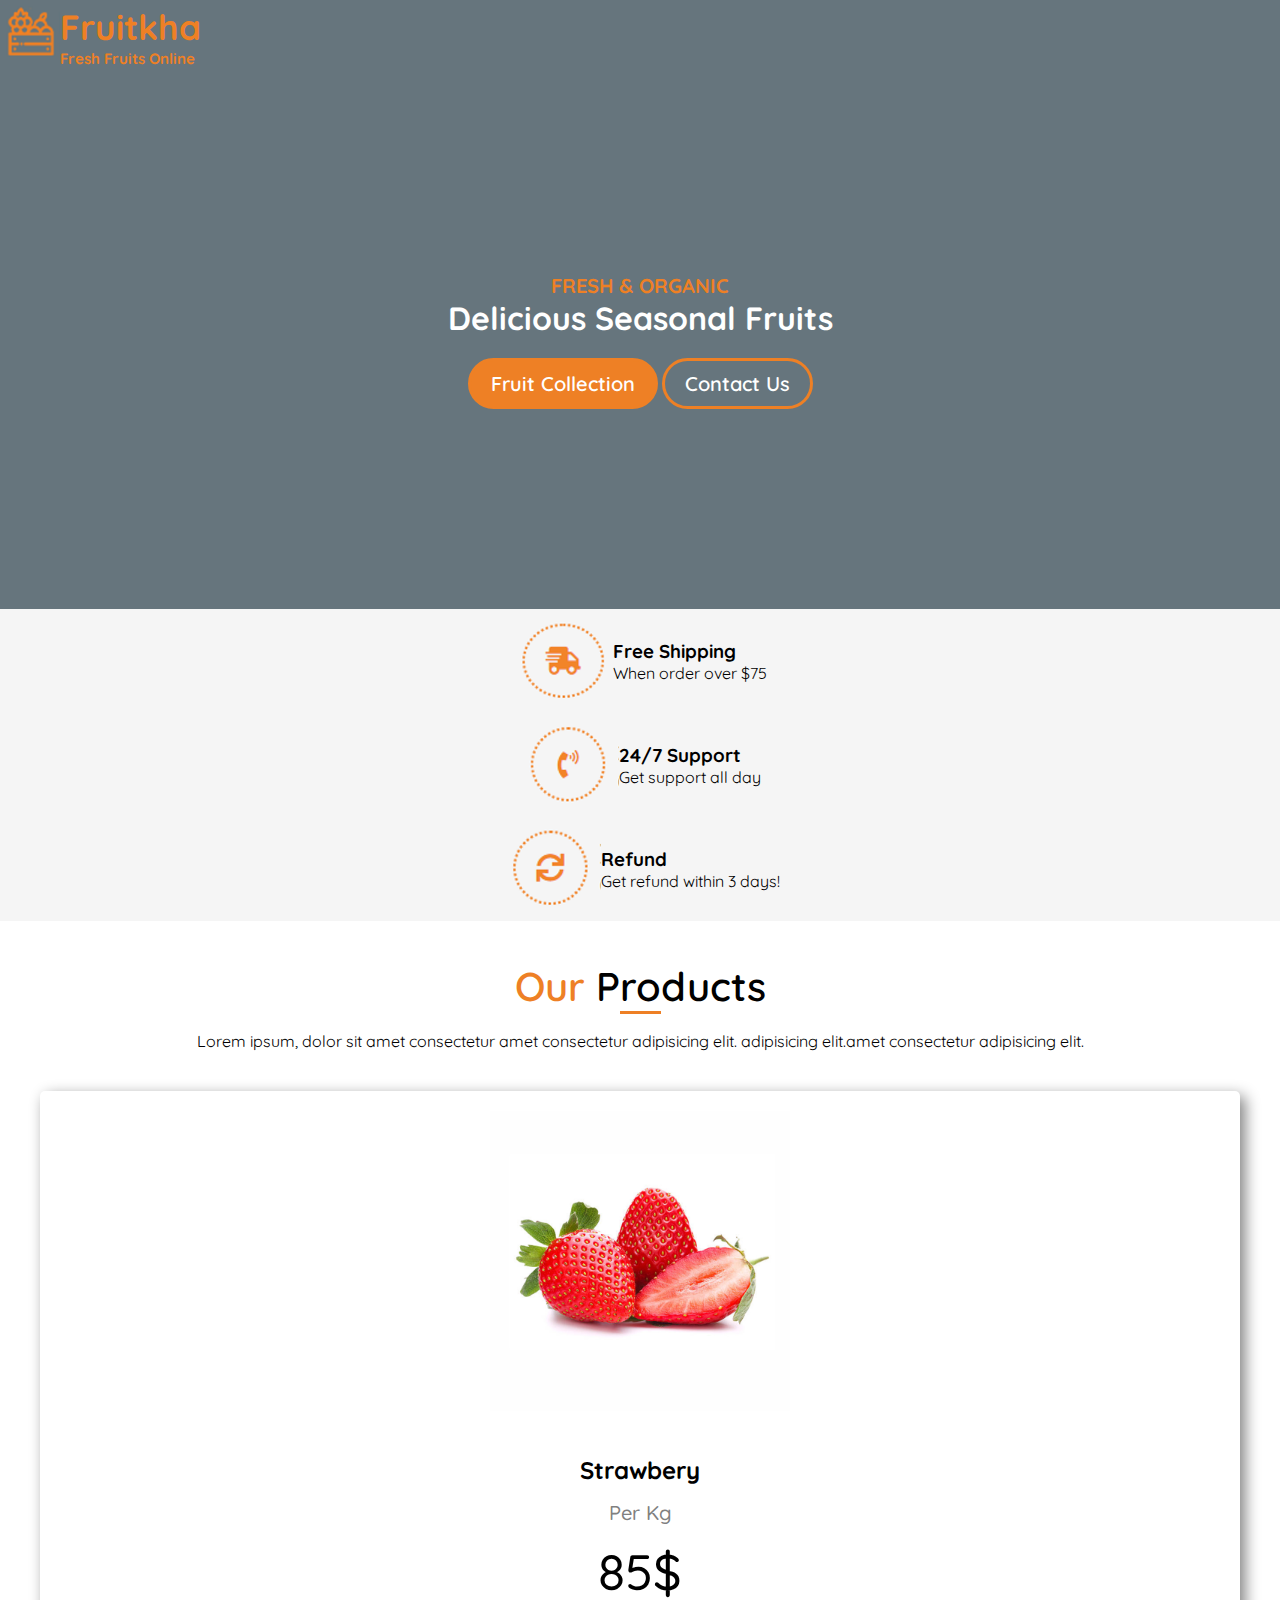
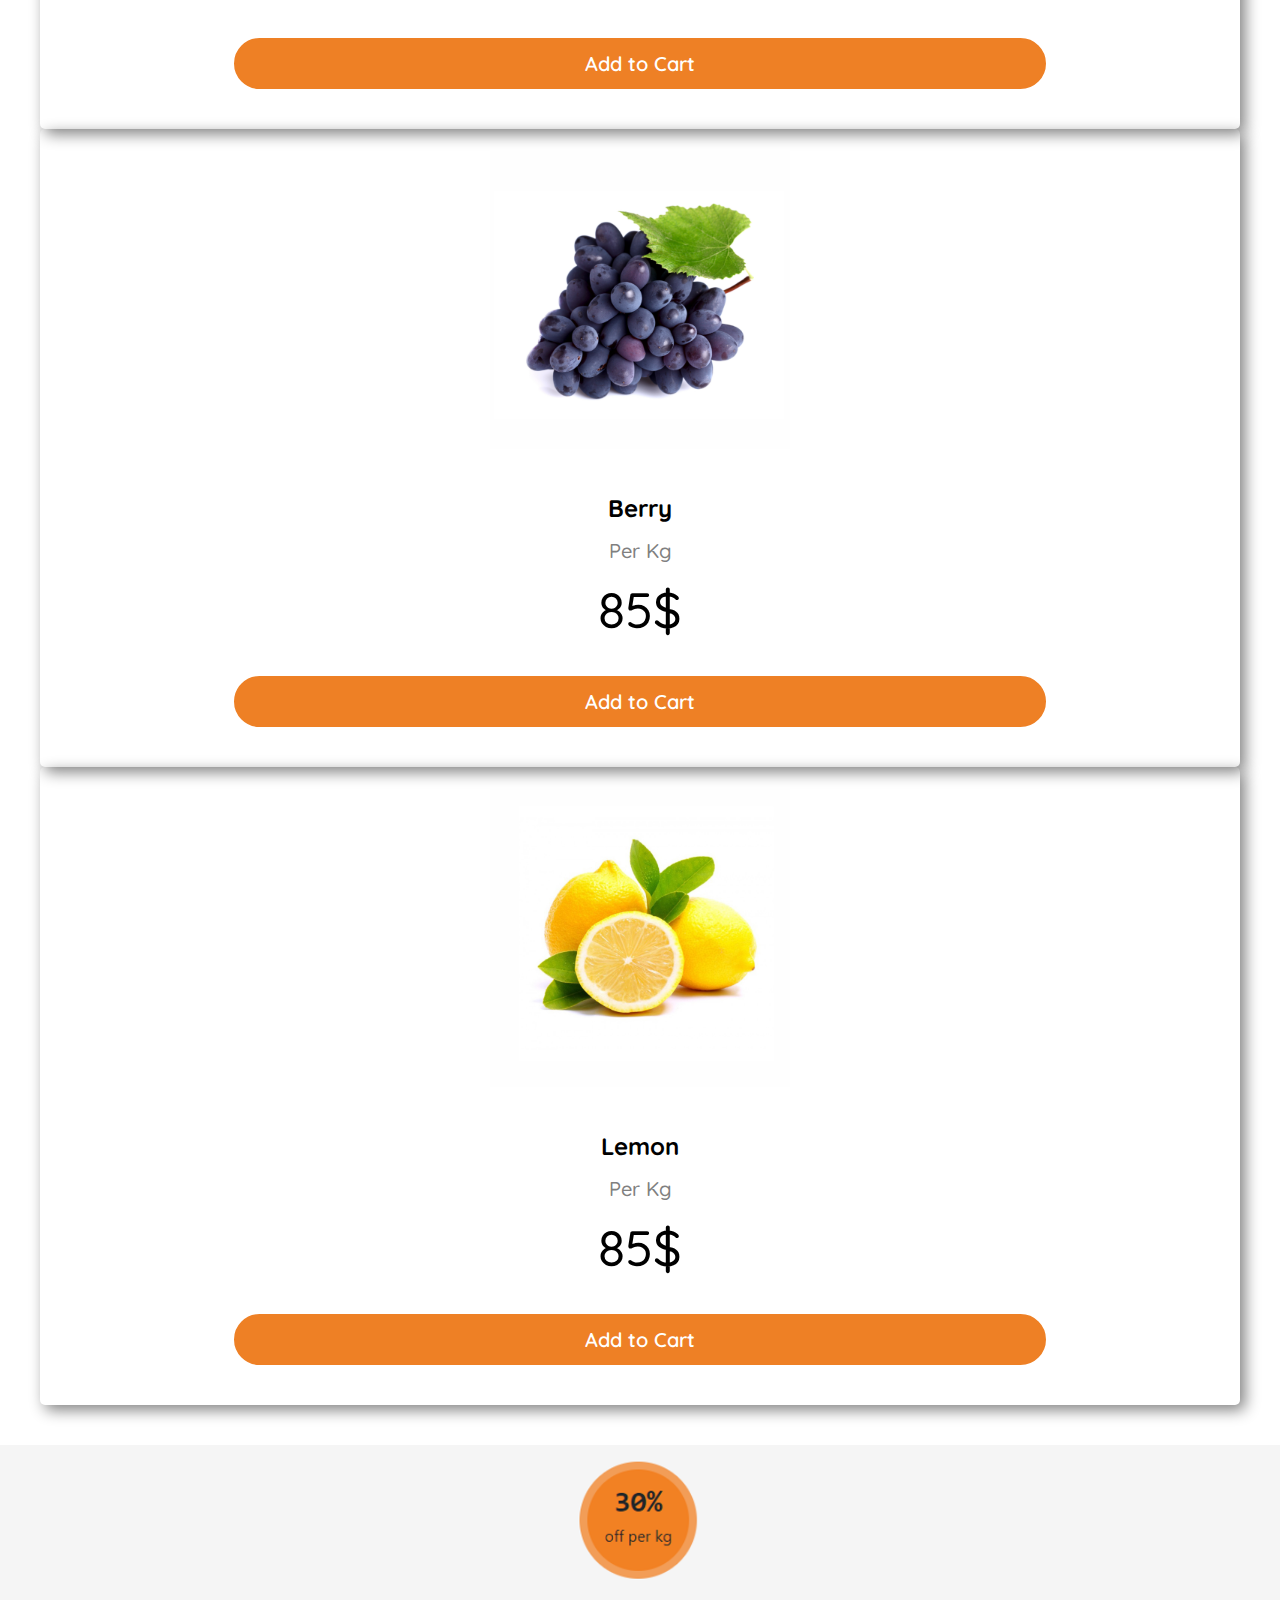
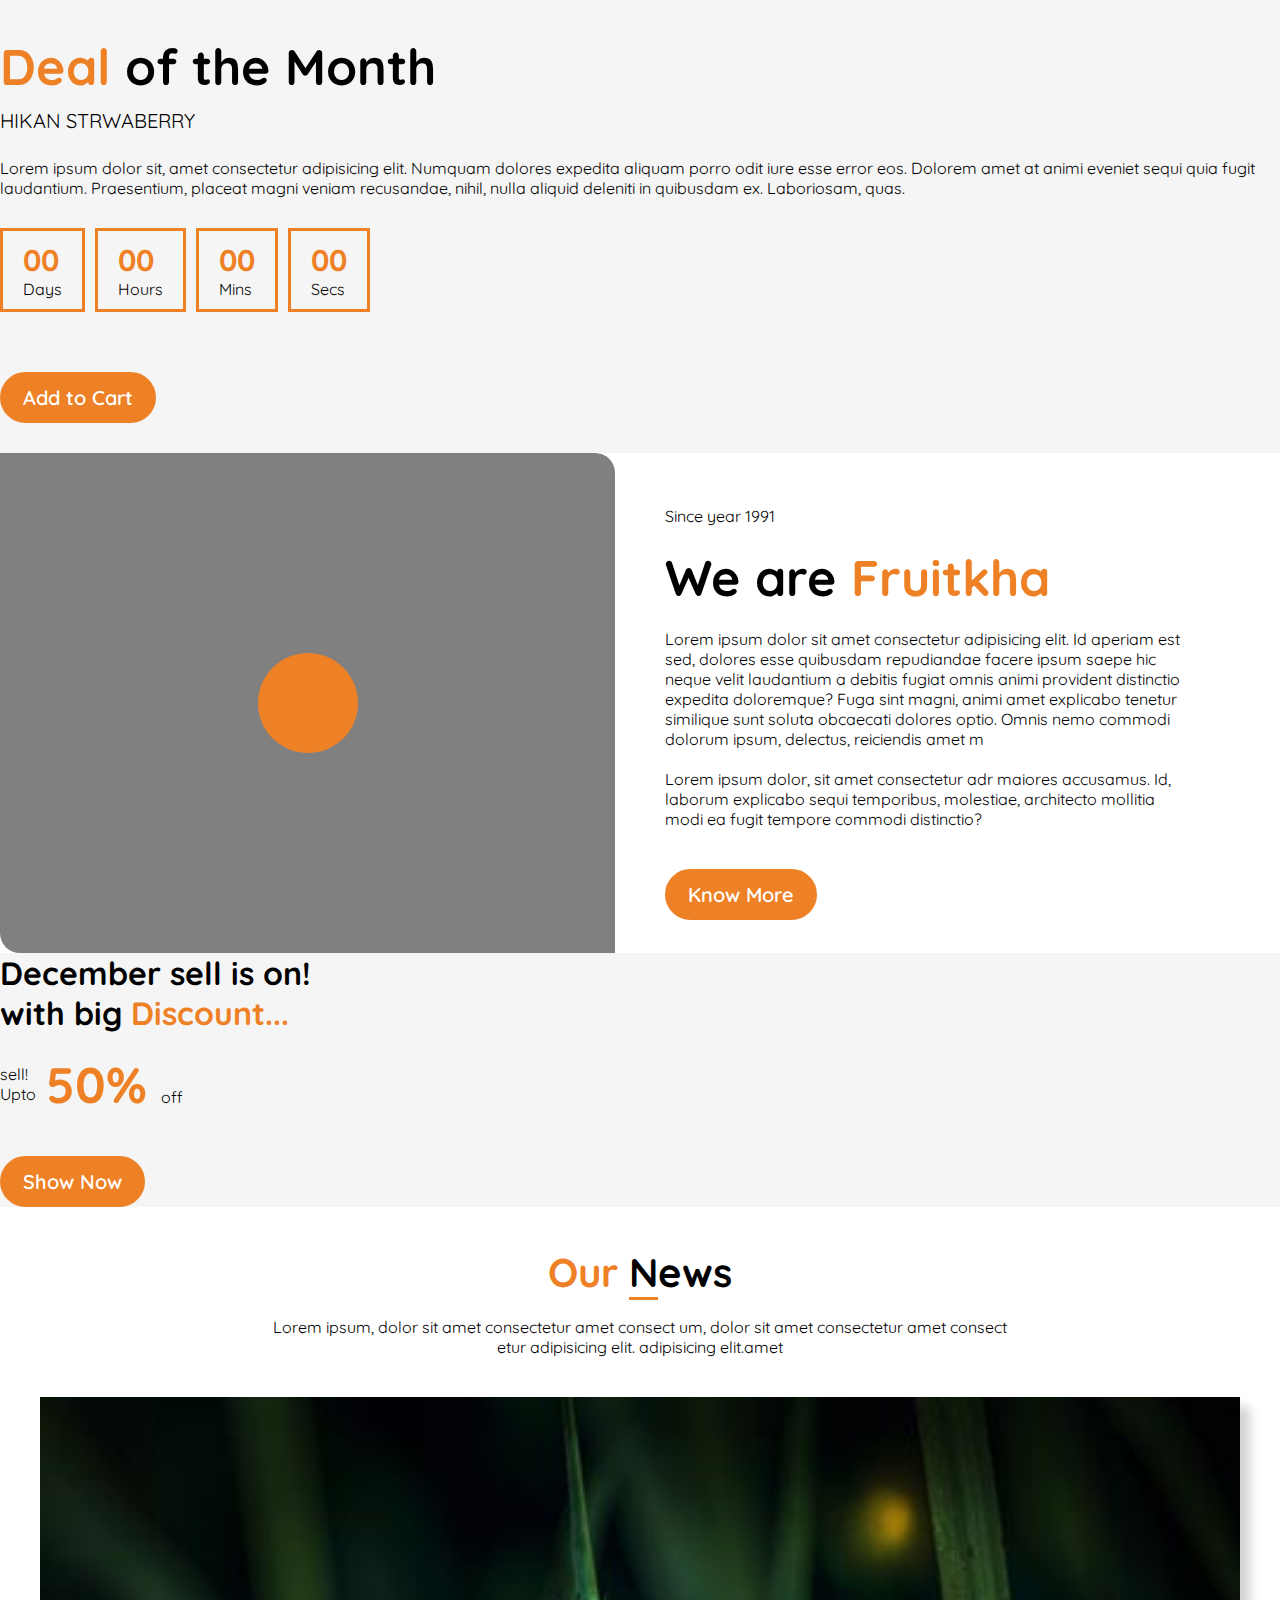
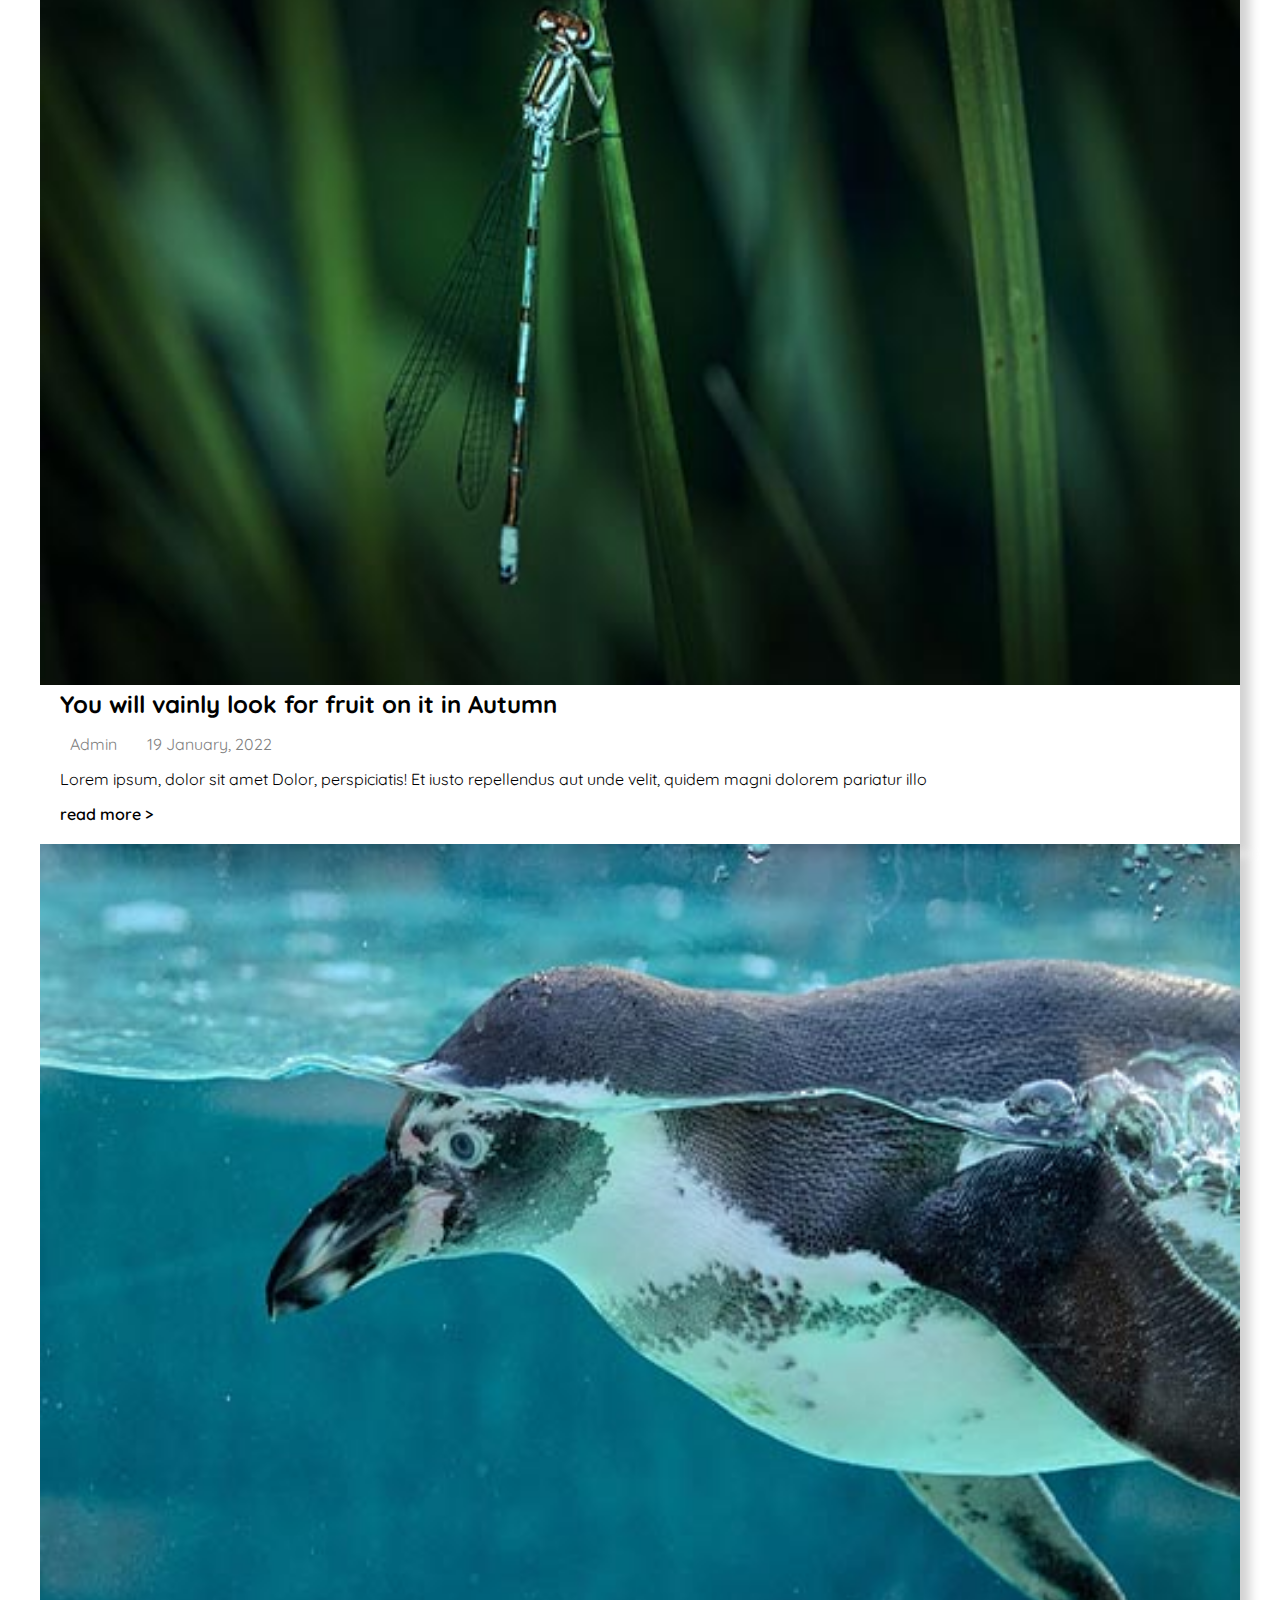
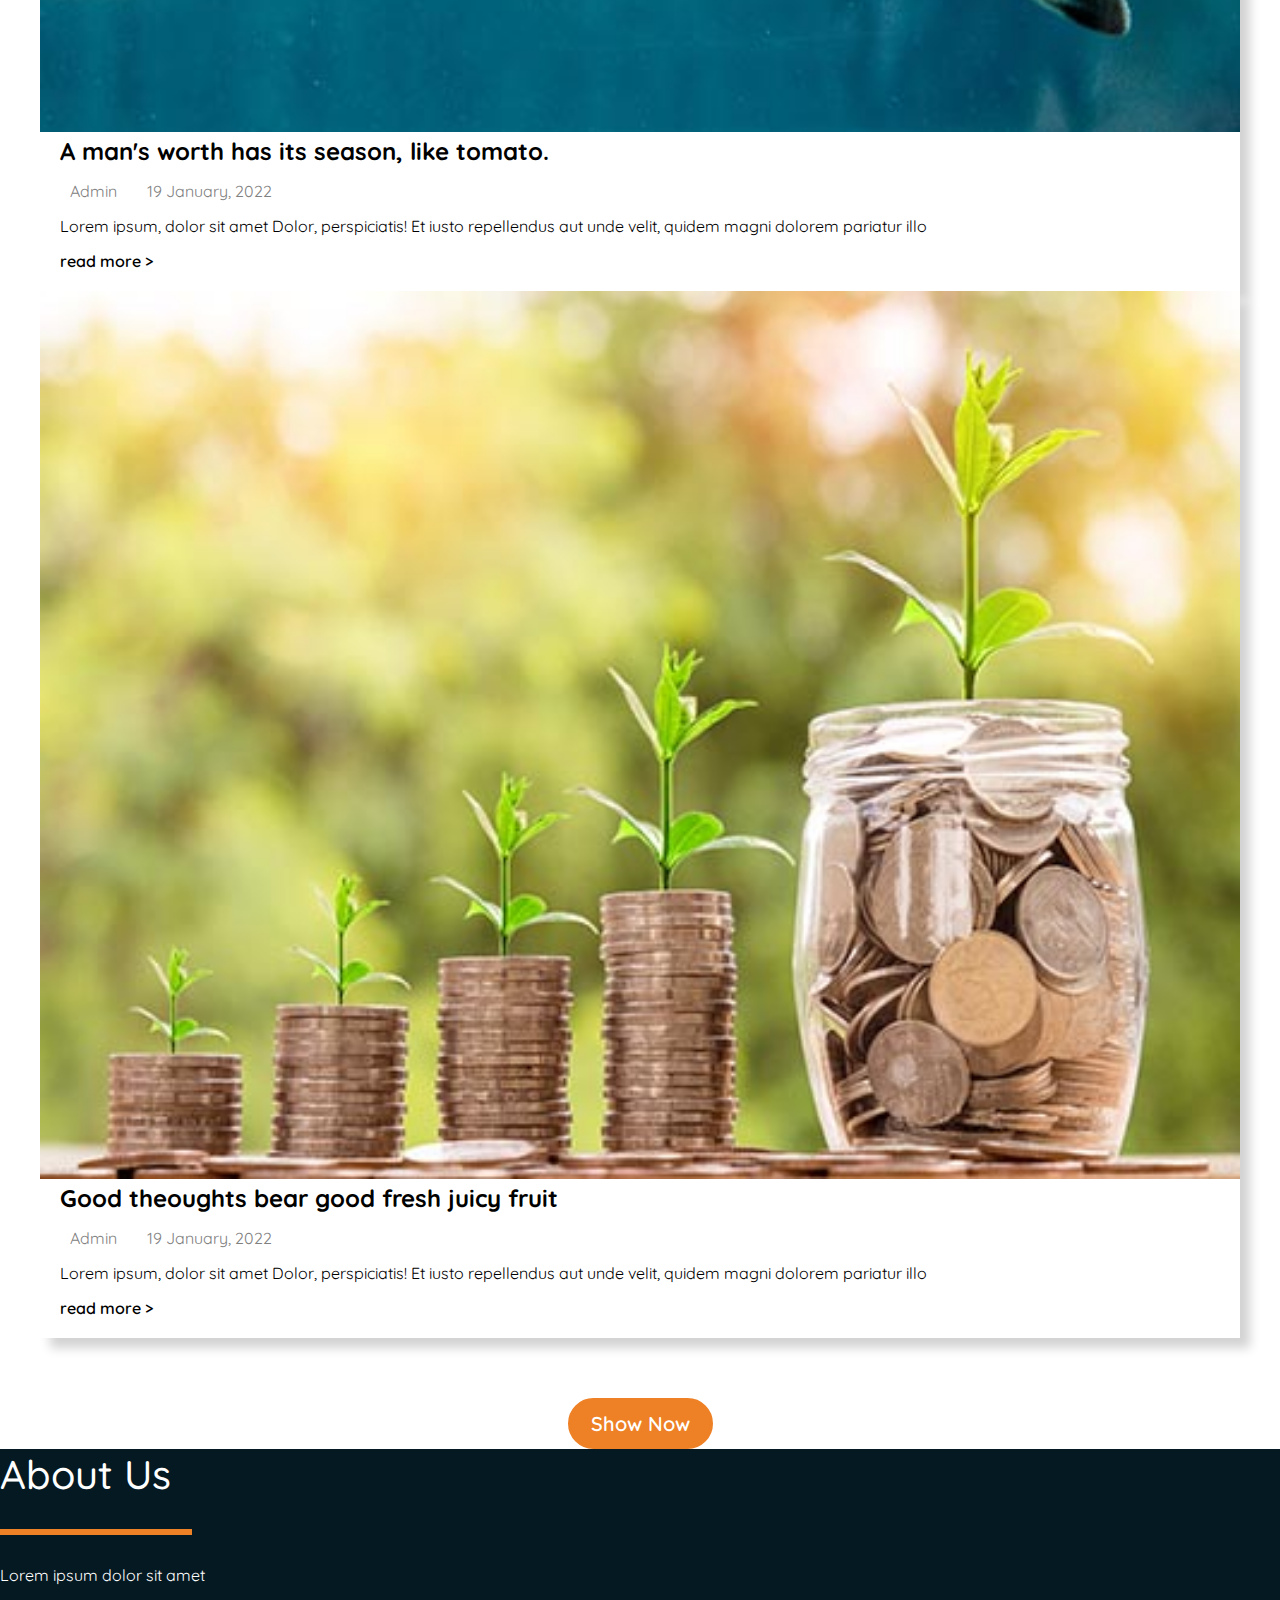
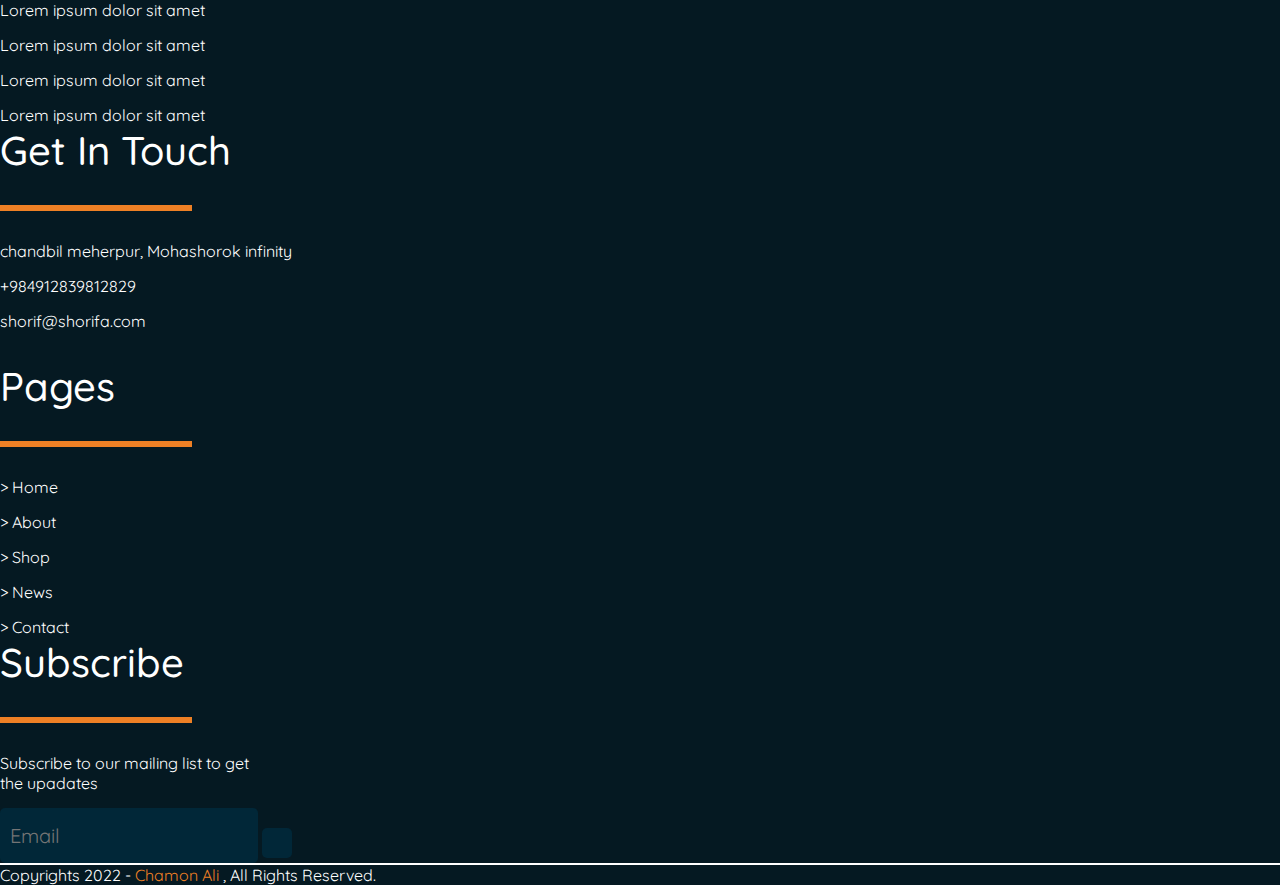
==== index.html @ ded26df2 "complete" ====
<!DOCTYPE html>
<html lang="en">

<head>
    <meta charset="UTF-8">
    <meta name="viewport" content="width=device-width, initial-scale=1.0">
    <title>Document</title>
    <script src="https://cdn.tailwindcss.com"></script>
    <link href="https://unpkg.com/tailwindcss@^2/dist/tailwind.min.css" rel="stylesheet">

    <!-- ======================== font awesome================ -->
    <link rel="stylesheet" href="https://cdnjs.cloudflare.com/ajax/libs/font-awesome/6.5.1/css/all.min.css"
        integrity="sha512-DTOQO9RWCH3ppGqcWaEA1BIZOC6xxalwEsw9c2QQeAIftl+Vegovlnee1c9QX4TctnWMn13TZye+giMm8e2LwA=="
        crossorigin="anonymous" referrerpolicy="no-referrer" />

    <!-- ===========================google font==================== -->
    <link rel="preconnect" href="https://fonts.googleapis.com">
    <link rel="preconnect" href="https://fonts.gstatic.com" crossorigin>
    <link href="https://fonts.googleapis.com/css2?family=Quicksand:wght@300;400;500;600;700&display=swap"
        rel="stylesheet">
    <!-- ================================= SLIDER========================= -->
    <link rel="stylesheet" href="https://cdnjs.cloudflare.com/ajax/libs/OwlCarousel2/2.3.4/assets/owl.carousel.min.css"
        integrity="sha512-tS3S5qG0BlhnQROyJXvNjeEM4UpMXHrQfTGmbQ1gKmelCxlSEBUaxhRBj/EFTzpbP4RVSrpEikbmdJobCvhE3g=="
        crossorigin="anonymous" referrerpolicy="no-referrer" />
    <link rel="stylesheet"
        href="https://cdnjs.cloudflare.com/ajax/libs/OwlCarousel2/2.3.4/assets/owl.theme.default.min.css"
        integrity="sha512-sMXtMNL1zRzolHYKEujM2AqCLUR9F2C4/05cdbxjjLSRvMQIciEPCQZo++nk7go3BtSuK9kfa/s+a4f4i5pLkw=="
        crossorigin="anonymous" referrerpolicy="no-referrer" />

    <link rel="stylesheet" href="./Style.css">
</head>

<body>
    <section class="header-section ">
        <header>
            <nav>
                <ol class="header-ol p-4 lg:py-5 lg:px-[100px]">
                    <li class="home-icon">
                        <div><img src="Screenshot_5.png" alt=""></div>
                        <div>
                            <h1 class="header-icon-title">Fruitkha</h1>
                            <p class="header-icon-descrip">Fresh Fruits Online</p>
                        </div>
                    </li>
                    <li class="cart-search-container">
                        <i class="fa-solid fa-cart-shopping hidden lg:block"></i>
                        <i class="fa-solid fa-magnifying-glass"></i>
                    </li>
                </ol>
            </nav>
            <div class="banner ">
                <div class="description-container">
                    <p class="my-4">FRESH & ORGANIC</p>
                    <h1 class="lg:text-[70px] lg:my-4 text-4xl font-extrabold">Delicious Seasonal Fruits</h1>
                    <div class="flex flex-col lg:flex-row lg:justify-center lg:items-center lg:gap-3 py-4 px-4 ">
                        <button class="btn-collection btn">Fruit Collection</button>
                        <button class="btn-contact btn">Contact Us</button>
                    </div>

                </div>
            </div>

        </header>
    </section>
    <!-- ====================== service section================ -->
    <section class="">
        <div
            class="service-container flex flex-col lg:flex-row  items-start lg:justify-between  lg:py-[50px] lg:px-[100px]">
            <div>
                <div><img class="service-img" src="./vehicle.png" alt=""></div>
                <div>
                    <h3>Free Shipping</h3>
                    <p>When order over $75</p>
                </div>
            </div>
            <div>
                <div><img class="service-img" src="./support.png" alt=""></div>
                <div>
                    <h3>24/7 Support</h3>
                    <p>Get support all day</p>
                </div>
            </div>
            <div>
                <div><img class="service-img" src="./refund.png" alt=""></div>
                <div>
                    <h3>Refund</h3>
                    <p>Get refund within 3 days!</p>
                </div>
            </div>
        </div>

    </section>
    <!-- ======================= Products Section ===================== -->
    <section class="">
        <div class="Product-container lg:p-[100px] ">
            <div>
                <h1><span class="our">Our</span> P<span class="product-ro">ro</span>ducts</h1>
                <p>Lorem ipsum, dolor sit amet consectetur amet consectetur adipisicing elit. adipisicing elit.amet
                    consectetur adipisicing elit.</p>
            </div>
            <div
                class="product-cards flex flex-col flex-wrap lg:flex-row lg:justify-between gap-5 lg:items-centertext-center">
                <div>
                    <div><img class="products-img" src="./chamon/products/product-img-1.jpg" alt=""></div>
                    <div class="card-description">
                        <h2>Strawbery</h2>
                        <p>Per Kg</p>
                        <h4>85$</h4>
                        <button class="btn-collection btn sm:text-[16px] "><i class="fa-solid fa-cart-shopping"></i> Add
                            to
                            Cart</button>
                    </div>
                </div>
                <div>
                    <div><img class="products-img" src="./chamon/products/product-img-2.jpg" alt=""></div>
                    <div class="card-description">
                        <h2>Berry</h2>
                        <p>Per Kg</p>
                        <h4>85$</h4>
                        <button class="btn-collection btn"><i class="fa-solid fa-cart-shopping"></i> Add to
                            Cart</button>
                    </div>
                </div>
                <div>
                    <div><img class="products-img" src="./chamon/products/product-img-3.jpg" alt=""></div>
                    <div class="card-description">
                        <h2>Lemon</h2>
                        <p>Per Kg</p>
                        <h4>85$</h4>
                        <button class="btn-collection btn"><i class="fa-solid fa-cart-shopping"></i> Add to
                            Cart</button>
                    </div>
                </div>

            </div>
        </div>
    </section>

    <!-- =============================== package section==================== -->
    <section class="">
        <div class="package-container p-4 lg:py-[50px] lg:px-[100px] flex flex-col lg:flex-row lg:justify-between">
            <div class="discount-img"><img src="./Screenshot_1.png" alt=""></div>
            <div>
                <h2 class="lg:text-start text-center"><span>Deal</span> of the Month</h2>
                <h5>HIKAN STRWABERRY</h5>
                <p>Lorem ipsum dolor sit, amet consectetur adipisicing elit. Numquam dolores expedita aliquam porro odit
                    iure esse error eos. Dolorem amet at animi eveniet sequi quia fugit laudantium. Praesentium, placeat
                    magni veniam recusandae,
                    nihil, nulla aliquid deleniti in quibusdam ex. Laboriosam, quas.</p>
                <div class="time-container flex-wrap">
                    <div class="time-box days">
                        <h2>00</h2>
                        <p>Days</p>
                    </div>
                    <div class="time-box hours">
                        <h2>00</h2>
                        <p>Hours</p>
                    </div>
                    <div class="time-box mins">
                        <h2>00</h2>
                        <p>Mins</p>
                    </div>
                    <div class="time-box secs">
                        <h2>00</h2>
                        <p>Secs</p>
                    </div>

                </div>
                <button class="btn-collection btn"><i class="fa-solid fa-cart-shopping"></i> Add to Cart</button>
            </div>
        </div>
    </section>
    <!-- ===================== members=================== -->
    <section>
        <div id="chamon-carousel-1" class="owl-carousel owl-theme">
            <div class="item">
                <div class="text-center  lg:w-[700px] p-4 lg:py-[100px]  mx-auto space-y-4">
                    <div class="w-14 border h-14 flex flex-col justify-center mx-auto border-none">
                        <img src="./344365840_1403008547160009_6487498261692857595_n.png"
                            class="w-full h-full rounded-full" alt="">
                    </div>
                    <h6 class="text-2xl font-bold">chamon ali</h6>
                    <p class="text-xl">Local shop Owner</p>
                    <p>Lorem ipsum dolor, sit amet consectetur adipisicing elit. Repudiandae placeat cum cumque soluta
                        facilis illo similique officiis earum assumenda beatae temporibus repellendus necessitatibus
                        voluptas fuga a labore quae, culpa magnam. Laboriosam rerum labore repellendus autem quidem
                        cupiditate perspiciatis odio harum sunt optio. Odit in ipsam vero aspernatur adipisci voluptas
                        ea, magnam earum similique et harum. Reiciendis culpa illum explicabo nihil nostrum voluptatem,
                        et sed magni maiores, necessitatibus aliquid. Suscipit veritatis officia quis sequi aliquid
                        officiis aspernatur consequatur illum modi a voluptatum, porro, in, delectus dolor. Non
                        asperiores consectetur mollitia temporibus. Laudantium, vitae earum neque possimus dolore
                        tenetur commodi distinctio quibusdam.</p>
                    <span class="text-6xlxl text-gray-700">,,</span>
                </div>

            </div>
            <div class="item">
                <div class="text-center  lg:w-[700px] p-4 lg:py-[100px]  mx-auto space-y-4">
                    <div class="w-14 border h-14 flex flex-col justify-center mx-auto border-none">
                        <img src="./Brown Aesthetic Daily Planner Spiral Notebook.png"
                            class="w-full h-full rounded-full" alt="">
                    </div>
                    <h6 class="text-2xl font-bold">chamon ali</h6>
                    <p class="text-xl">Local shop Owner</p>
                    <p>Lorem ipsum dolor, sit amet consectetur adipisicing elit. Repudiandae placeat cum cumque soluta
                        facilis illo similique officiis earum assumenda beatae temporibus repellendus necessitatibus
                        voluptas fuga a labore quae, culpa magnam. Laboriosam rerum labore repellendus autem quidem
                        cupiditate perspiciatis odio harum sunt optio. Odit in ipsam vero aspernatur adipisci voluptas
                        ea, magnam earum similique et harum. Reiciendis culpa illum explicabo nihil nostrum voluptatem,
                        et sed magni maiores, necessitatibus aliquid. Suscipit veritatis officia quis sequi aliquid
                        officiis aspernatur consequatur illum modi a voluptatum, porro, in, delectus dolor. Non
                        asperiores consectetur mollitia temporibus. Laudantium, vitae earum neque possimus dolore
                        tenetur commodi distinctio quibusdam.</p>
                    <span class="text-6xlxl text-gray-700">,,</span>
                </div>
            </div>
            <div class="item">
                <div class="text-center  lg:w-[700px] p-4 lg:py-[100px]  mx-auto space-y-4">
                    <div class="w-14 border h-14 flex flex-col justify-center mx-auto border-none">
                        <img src="./chrome-sports-car-driving-asphalt-road-generative-ai.jpg"
                            class="w-full h-full rounded-full" alt="">
                    </div>
                    <h6 class="text-2xl font-bold">chamon ali</h6>
                    <p class="text-xl">Local shop Owner</p>
                    <p>Lorem ipsum dolor, sit amet consectetur adipisicing elit. Repudiandae placeat cum cumque soluta
                        facilis illo similique officiis earum assumenda beatae temporibus repellendus necessitatibus
                        voluptas fuga a labore quae, culpa magnam. Laboriosam rerum labore repellendus autem quidem
                        cupiditate perspiciatis odio harum sunt optio. Odit in ipsam vero aspernatur adipisci voluptas
                        ea, magnam earum similique et harum. Reiciendis culpa illum explicabo nihil nostrum voluptatem,
                        et sed magni maiores, necessitatibus aliquid. Suscipit veritatis officia quis sequi aliquid
                        officiis aspernatur consequatur illum modi a voluptatum, porro, in, delectus dolor. Non
                        asperiores consectetur mollitia temporibus. Laudantium, vitae earum neque possimus dolore
                        tenetur commodi distinctio quibusdam.</p>
                    <span class="text-6xlxl text-gray-700">,,</span>
                </div>
            </div>


        </div>
    </section>
    <!-- =========================================== We are fruitkha section ====================== -->
    <section class="">
        <div
            class="about-container p-4 lg:py-[50] lg:px-[100px] flex flex-col lg:flex-row lg:justify-center lg:items-center gap-12">
            <div class=" md:block hidden md:w-full">
                <div class="video">

                    <div class="play-button">
                        <i class="fa-solid fa-play"></i>
                    </div>

                </div>
            </div>
            <div class="about-description">
                <p>Since year 1991</p>
                <h2>We are <span>Fruitkha</span></h2>
                <p>Lorem ipsum dolor sit amet consectetur adipisicing elit. Id aperiam est sed, dolores esse quibusdam
                    repudiandae facere ipsum saepe hic neque velit laudantium a debitis fugiat omnis animi provident
                    distinctio expedita doloremque? Fuga sint magni, animi amet explicabo tenetur similique sunt soluta
                    obcaecati dolores optio. Omnis nemo commodi dolorum ipsum, delectus, reiciendis amet m</p>
                <p>Lorem ipsum dolor, sit amet consectetur adr maiores accusamus. Id, laborum explicabo sequi
                    temporibus, molestiae, architecto mollitia modi ea fugit tempore commodi distinctio?</p>
                <button class="btn-collection btn">Know More</button>
            </div>
        </div>
    </section>

    <!-- ======================================= december sell ====================== -->
    <section class="">
        <div class="advertisement-container p-4 lg:px-[100px]">
            <h1 class="font-bold md:text-[60px]">December sell is on! <br> with big <span>Discount...</span></h1>
            <div>
                <p>sell! <br> Upto </p>
                <p> <span>50% </span>off</p>
            </div>
            <button class="btn-collection btn">Show Now</button>
        </div>
    </section>

    <!-- =================================== Our News================================== -->
    <section class="">
        <div class="Product-container py-12">
            <div>
                <h1 style="font-weight: 900;"><span class="our">Our</span> <span class="product-ro">N</span>ews</h1>
                <p>Lorem ipsum, dolor sit amet consectetur amet consect um, dolor sit amet consectetur amet consect
                    <br>etur adipisicing elit. adipisicing elit.amet
                </p>
            </div>
            <div class="flex lg:px-[80px] gap-12 lg:flex-row  flex-col ">
                <div class="card-shadow">
                    <div class="news-img"><img style="width: 100%;" src="./chamon/pic2.jpg" alt=""></div>
                    <div class="card-description news space-y-2 mt-4">
                        <h2 class="font-semibold text-2xl">You will vainly look for fruit on it in Autumn</h2>
                        <div>
                            <p class="admin"><i class="fa-solid fa-user-tie"></i><span>Admin</span></p>
                            <p class="admin"><i class="fa-solid fa-calendar"></i><span>19 January, 2022</span></p>
                        </div>
                        <p>Lorem ipsum, dolor sit amet Dolor, perspiciatis! Et iusto
                            repellendus aut unde velit, quidem magni dolorem pariatur illo</p>

                        <p style="color: black; font-weight: 600; cursor: pointer;"> read more > </p>

                    </div>
                </div>
                <div class="card-shadow">
                    <div class="news-img"><img style="width: 100%;" src="./chamon/pic3.jpg" alt=""></div>
                    <div class="card-description news space-y-2 mt-4">
                        <h2 class="font-semibold text-2xl">A man's worth has its season, like tomato.</h2>
                        <div>
                            <p class="admin"><i class="fa-solid fa-user-tie"></i><span>Admin</span></p>
                            <p class="admin"><i class="fa-solid fa-calendar"></i><span>19 January, 2022</span></p>
                        </div>
                        <p>Lorem ipsum, dolor sit amet Dolor, perspiciatis! Et iusto
                            repellendus aut unde velit, quidem magni dolorem pariatur illo</p>

                        <p style="color: black; font-weight: 600; cursor: pointer;">read more > </p>

                    </div>
                </div>
                <div class="card-shadow">
                    <div class="news-img"><img style="width: 100%;" src="./chamon/pic4.jpg" alt=""></div>
                    <div class="card-description news space-y-2 mt-4">
                        <h2 class="font-semibold text-2xl">Good theoughts bear good fresh juicy fruit</h2>
                        <div>
                            <p class="admin"><i class="fa-solid fa-user-tie"></i><span>Admin</span></p>
                            <p class="admin"><i class="fa-solid fa-calendar"></i><span>19 January, 2022</span></p>
                        </div>
                        <p>Lorem ipsum, dolor sit amet Dolor, perspiciatis! Et iusto
                            repellendus aut unde velit, quidem magni dolorem pariatur illo</p>

                        <p style="color: black; font-weight: 600; cursor: pointer;">read more > </p>

                    </div>
                </div>



            </div>

            <button class="btn-collection btn">Show Now</button>
        </div>
    </section>

    <!-- ========================================= Our company names ===================== -->
    <section class="our-company ">
        <div id="chamon-carousel-2" class="company-container owl-carousel owl-theme px-[100px] py-11">
            <div  class="item w-52"><img src="chamon/company-logos/1.png" alt=""></div>
            <div class="item w-52"><img src="chamon/company-logos/2.png" alt=""></div>
            <div class="item w-52"><img src="chamon/company-logos/3.png" alt=""></div>
            <div class="item w-52"><img src="chamon/company-logos/4.png" alt=""></div>
        </div>
    </section>

    <!-- ============================= footer============================ -->

    <section class="footer-section">
        <footer class=" lg:py-[150px] p-4 lg:px-[100px] flex flex-col lg:flex-row lg:justify-between lg:items-start">
            <div>
                <h1>About Us</h1>
                <hr class="footer-hr">
                <div>
                    <p>Lorem ipsum dolor sit amet </p>
                    <p>Lorem ipsum dolor sit amet </p>
                    <p>Lorem ipsum dolor sit amet </p>
                    <p>Lorem ipsum dolor sit amet </p>
                    <p>Lorem ipsum dolor sit amet </p>
                </div>
            </div>
            <div>
                <h1>Get In Touch</h1>
                <hr class="footer-hr">
                <div>
                    <p>chandbil meherpur, Mohashorok infinity</p>
                    <p>+984912839812829</p>
                    <p>shorif@shorifa.com</p>
                    <p></p>
                    <p></p>
                </div>
            </div>
            <div>
                <h1>Pages</h1>
                <hr class="footer-hr">
                <div>
                    <p>> Home</p>
                    <p>> About</p>
                    <p>> Shop</p>
                    <p>> News</p>
                    <p>> Contact</p>
                </div>
            </div>
            <div>
                <h1>Subscribe</h1>
                <hr class="footer-hr">
                <div>
                    <p>Subscribe to our mailing list to get <br> the upadates</p>
                    <div class="email-subscribe">
                        <input type="text" placeholder="Email" name="" id="">
                        <button><i class="fab fa-telegram"></i></button>
                    </div>

                </div>
            </div>


        </footer>
        <hr style="border: 1px solid white; width: 100%;">
        <div
            class="copyrights lg:py-[50px] lg:px-[100px] flex flex-col lg:flex-row lg:justify-between lg:items-center gap-8 p-12 text-center">
            <p>Copyrights 2022 - <span style="color: #EE8025;">Chamon Ali</span> , All Rights Reserved.</p>
            <p class="icons text-center">
                <i class="fa-brands fa-facebook-f"></i>
                <i class="fa-brands fa-twitter"></i>
                <i class="fa-brands fa-instagram"></i>
                <i class="fa-brands fa-linkedin-in"></i>
                <i class="fa-solid fa-globe"></i>
            </p>
        </div>
    </section>


    <!-- ============================== script section================== -->


    <script src="https://cdnjs.cloudflare.com/ajax/libs/jquery/3.7.1/jquery.min.js"
        integrity="sha512-v2CJ7UaYy4JwqLDIrZUI/4hqeoQieOmAZNXBeQyjo21dadnwR+8ZaIJVT8EE2iyI61OV8e6M8PP2/4hpQINQ/g=="
        crossorigin="anonymous" referrerpolicy="no-referrer"></script>
    <script src="https://cdnjs.cloudflare.com/ajax/libs/OwlCarousel2/2.3.4/owl.carousel.min.js"
        integrity="sha512-bPs7Ae6pVvhOSiIcyUClR7/q2OAsRiovw4vAkX+zJbw3ShAeeqezq50RIIcIURq7Oa20rW2n2q+fyXBNcU9lrw=="
        crossorigin="anonymous" referrerpolicy="no-referrer"></script>
    <!-- ==================== jquery ===================== -->
    <script>$('#chamon-carousel-1').owlCarousel({
            loop: true,
            margin: 10,
            dots: false,
            autoplay: true,
            autoplayTimeout: 1000,
            autoplayHoverPause: true,
            responsive: {
                0: {
                    items: 1
                }
            }
        })

        $('#chamon-carousel-2').owlCarousel({
            loop: true,
            margin: 10,
            margin: 10,
            dots: false,
            autoplay: true,
            autoplayTimeout: 1000,
            responsive: {
                0: {
                    items: 1
                },
                600: {
                    items: 3
                },
                1000: {
                    items: 4
                }
            }
        })



    </script>
</body>

</html>
---- Style.css ----
* {
    box-sizing: border-box;
    margin: 0;
    padding: 0;
    font-family: 'Quicksand', sans-serif;
}


.header-ol {
    display: flex;
    justify-content: space-between;
    align-items: center;  
    list-style: none;

}

.header-ol img {
    width: 60px;
}

.home-icon {
    display: flex;
    justify-content: center;
    align-items: center;
    color: #EE8025;
}

.header-section {
    background-color: #66757D;


}

.header-icon-title {
    font-size: 35px;
    font-weight: 800;
}

.cart-search-container {
    color: white;
}

.cart-search-container {
    display: flex;
    gap: 40px;
    font-size: 20px;
}

.header-icon-descrip {
    font-weight: 700;
    font-size: 15px;
}

.banner {
    display: flex;
    justify-content: center;
    text-align: center;
    padding: 200px 0px;

}

.description-container>p {
    font-size: 20px;
    font-weight: 800;
    color: #EE8025;
}

.description-container>h1 {
    
    color: white;
}

.btn {
    color: black;
    padding: 10px 20px;
    border: 3px solid #EE8025;
    border-radius: 50px;
    font-size: 20px;
    font-weight: 600;
    background-color: transparent;
    color: white;
    cursor: pointer;
    margin-top: 20px;
}

.btn-collection {
    background-color: #EE8025;
}

.btn-collection:hover {
    background-color: transparent;

}

.btn-contact:hover {
    background-color: #EE8025;
}

.service-container {
   
    background-color: #F5F5F5;
}

.service-container>div {
    display: flex;
    justify-content: center;
    align-items: center;
}

.service-container>h1 {
    font-size: 20px;
}

.service-img {
    width: 100px;
}

.products-img {
    width: 300px;
}

.Product-container {
    
    text-align: center;
}

.Product-container>div {
    margin: 40px;
}

.Product-container>div>h1 {
    font-size: 40px;
    font-weight: 600;
    margin-bottom: 20px;

}
.product-cards>div>div>h4 {
    font-size: 50px;
    font-weight: 500;
}

.product-cards>div>div>p {
    font-size: 20px;
    font-weight: 500;
    color: gray;
}

.product-cards>div {

    padding: 20px;
    box-shadow: 5px 5px 15px gray;
    border-radius: 5px;
    display: flex;
    flex-direction: column;
    gap: 40px;

}

.our {
    color: #EE8025;
}

.product-ro {
    border-bottom: 3px solid #EE8025;
}

.card-description {
    display: flex;
    flex-direction: column;
    gap: 15px;
}

.card-description>button {
    width: 70%;
    margin: 20px auto;
}

.card-description>button:hover {
    color: #EE8025;
}

.package-container {

    background-color: #F5F5F5;
}

.package-container>div {
    flex: 1;

}

.package-container>div>h2 {
    font-size: 50px;
    margin-top: 40px;
}

.package-container>div>h5 {
    font-size: 20px;
    margin: 10px 0px 25px 0px;
    font-weight: 400;
}

.package-container>div>h2>span {
    color: #EE8025;
}

.package-container>div>img {

    width: 150px;
    height: 150px;
}

.discount-img {
    display: flex;
    justify-content: center;

}

.time-box {
    border: 3px solid #EE8025;
    padding: 10px 20px;
}

.time-container {
    display: flex;
    align-items: center;
    gap: 10px;
    margin: 30px 0px;
}

.package-container button {
    margin: 30px 0px;
}

.package-container button:hover {
    color: #EE8025;

}

.time-box>h2 {
    font-size: 30px;
    color: #EE8025;

}

.about-container {
    
    display: flex;
    justify-content: center;
    align-items: center;
    gap: 50px;

}

.about-container>div {
    flex: 1;
}

.about-description>p {
    margin: 20px 100px 20px 0px;
}

.about-description>h2 {
    font-size: 50px;
    font-weight: 900;
}

.about-description>h2>span {
    color: #EE8025
}

.about-description>button:hover {
    color: #EE8025;

}

.play-button:hover {

    background-color: rgb(34, 33, 33);

}

.play-button:hover .fa-solid {
    color: #EE8025
}

.video {

    height: 500px;
    display: flex;
    justify-content: center;
    align-items: center;
    background-color: gray;
    border-radius: 0px 20px 0px 20px;
}

.play-button {

    padding: 50PX;
    background-color: #EE8025;
    border-radius: 50%;
}

.play-button>i {
    font-size: 30px;
}

.advertisement-container {
    background-color: #F5F5F5;
}



.advertisement-container>h1>span {
    color: #EE8025;
}

.advertisement-container>div {
    display: flex;
    justify-content: start;
    align-items: center;
    gap: 10px;
    margin: 20px 0px;

}

.advertisement-container>div span {
    font-size: 50px;
    color: #EE8025;
    font-weight: 900;
}

.advertisement-container button:hover {
    color: #EE8025;
}

.card-description>div {
    display: flex;

}

.news {
    text-align: start;
    padding: 0px 20px 20px 20px;
}

.news>div {
    display: flex;
    justify-content: start;
    align-items: center;
    gap: 20px;
}

.news>h2 {
    font-weight: 900;
}

.admin {
    display: flex;
    gap: 10px;
    justify-content: center;
    align-items: center;
    color: gray;
}

.news-cards {
    gap: 50px;
}

.news-img {
    padding: 0;
}

.news-cards>div {
    padding: 0;
}

.Product-container>button:hover {
    color: #EE8025;
}

.company-container {
    background-color: #F5F5F5;
}
.footer-section{
    background-color: #051922;
    color: white;

}
footer>div>h1 {
    font-size: 40px;
    font-weight: 500;
}

footer>div>div {
    display: flex;
    justify-content: start;
    flex-direction: column;
    align-items: start;
    gap: 15px;

}

.footer-hr {
    width: 15%;
    border: 3px solid #EE8025;
    margin: 30px 0px;
}

.email-subscribe>input {
    font-size: 20px;
    padding: 15px 10px;
    background-color: #012738;
    color: gray;
    border-radius: 5px;
    border: none
}

.email-subscribe>button {
    font-size: 20px;
    padding: 15px 15px;
    color: #EE8025;
    background-color: #012738;
    border: none;
    border-radius: 5px;
}
.icons{
    display: flex;
    align-items: center;
    justify-content: center;
    gap: 20px;
}
.card-shadow{
    box-shadow: 10px 10px 10px lightgray;
}
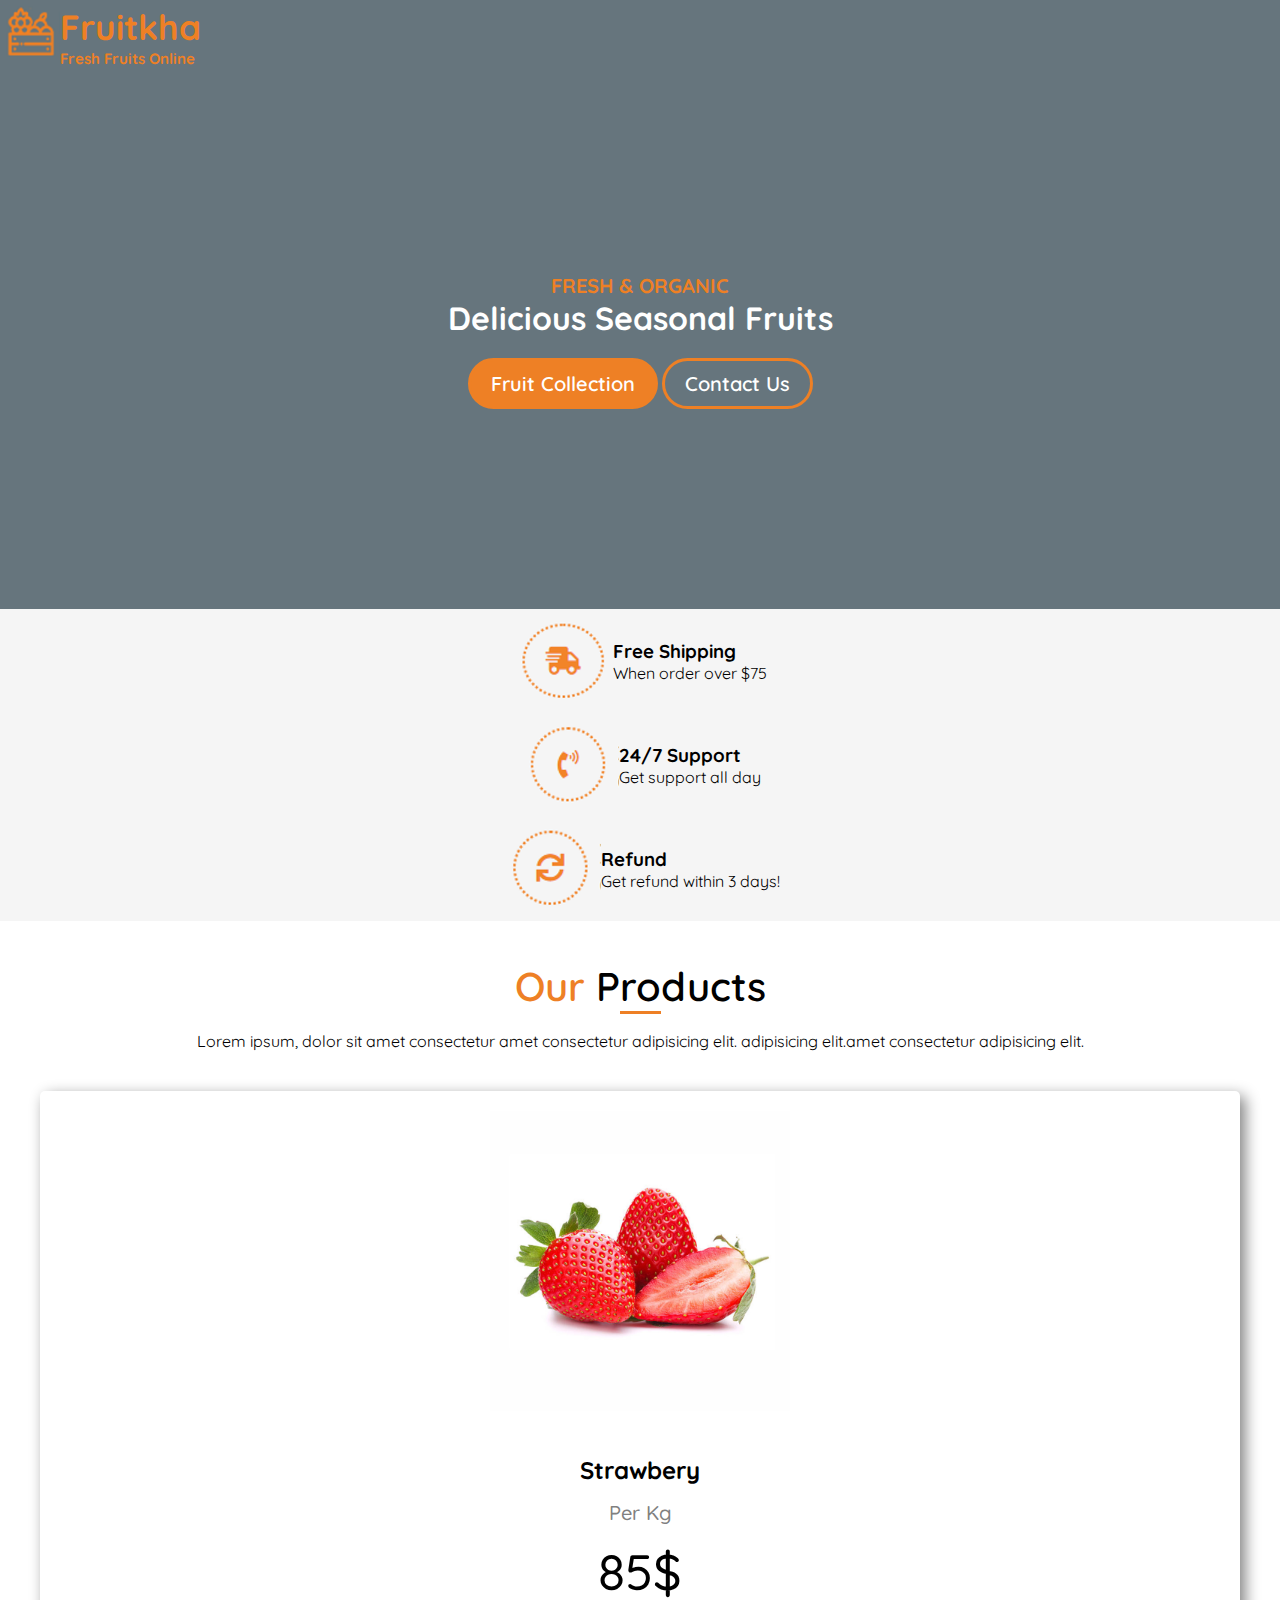
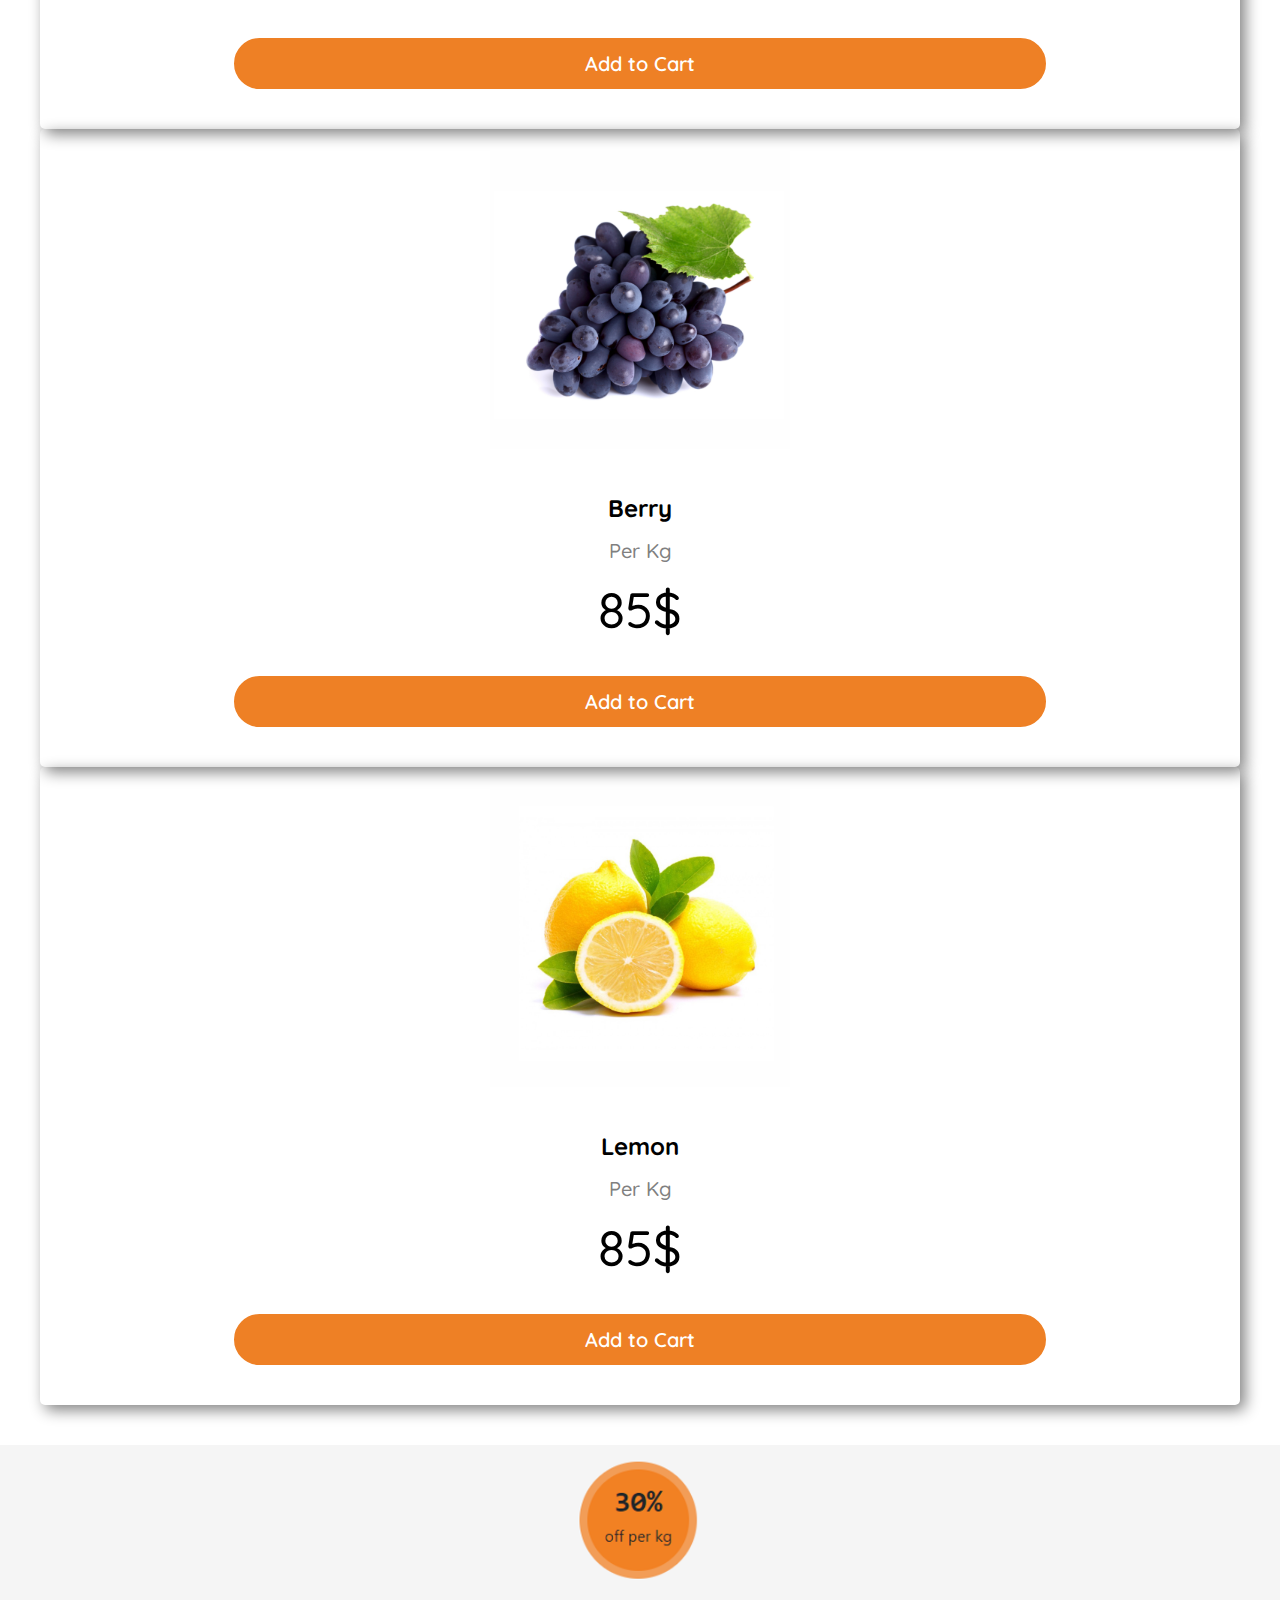
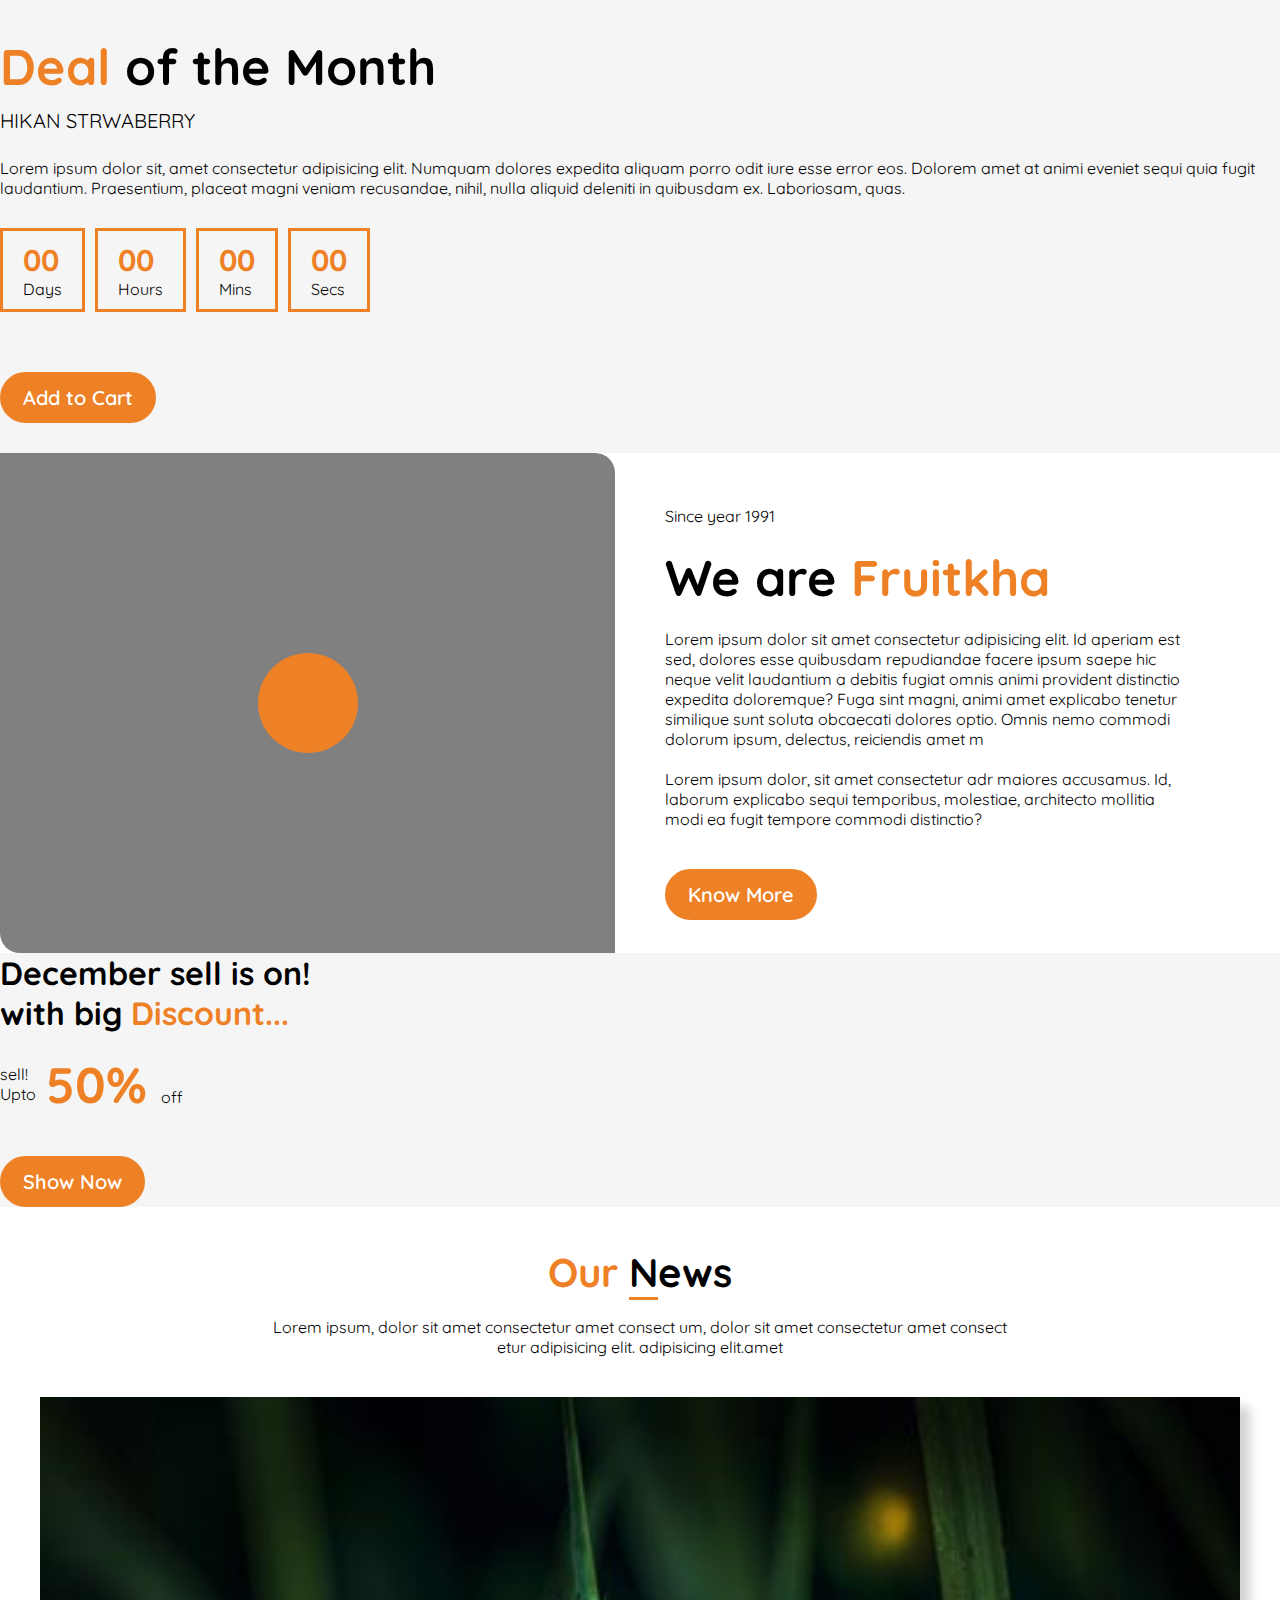
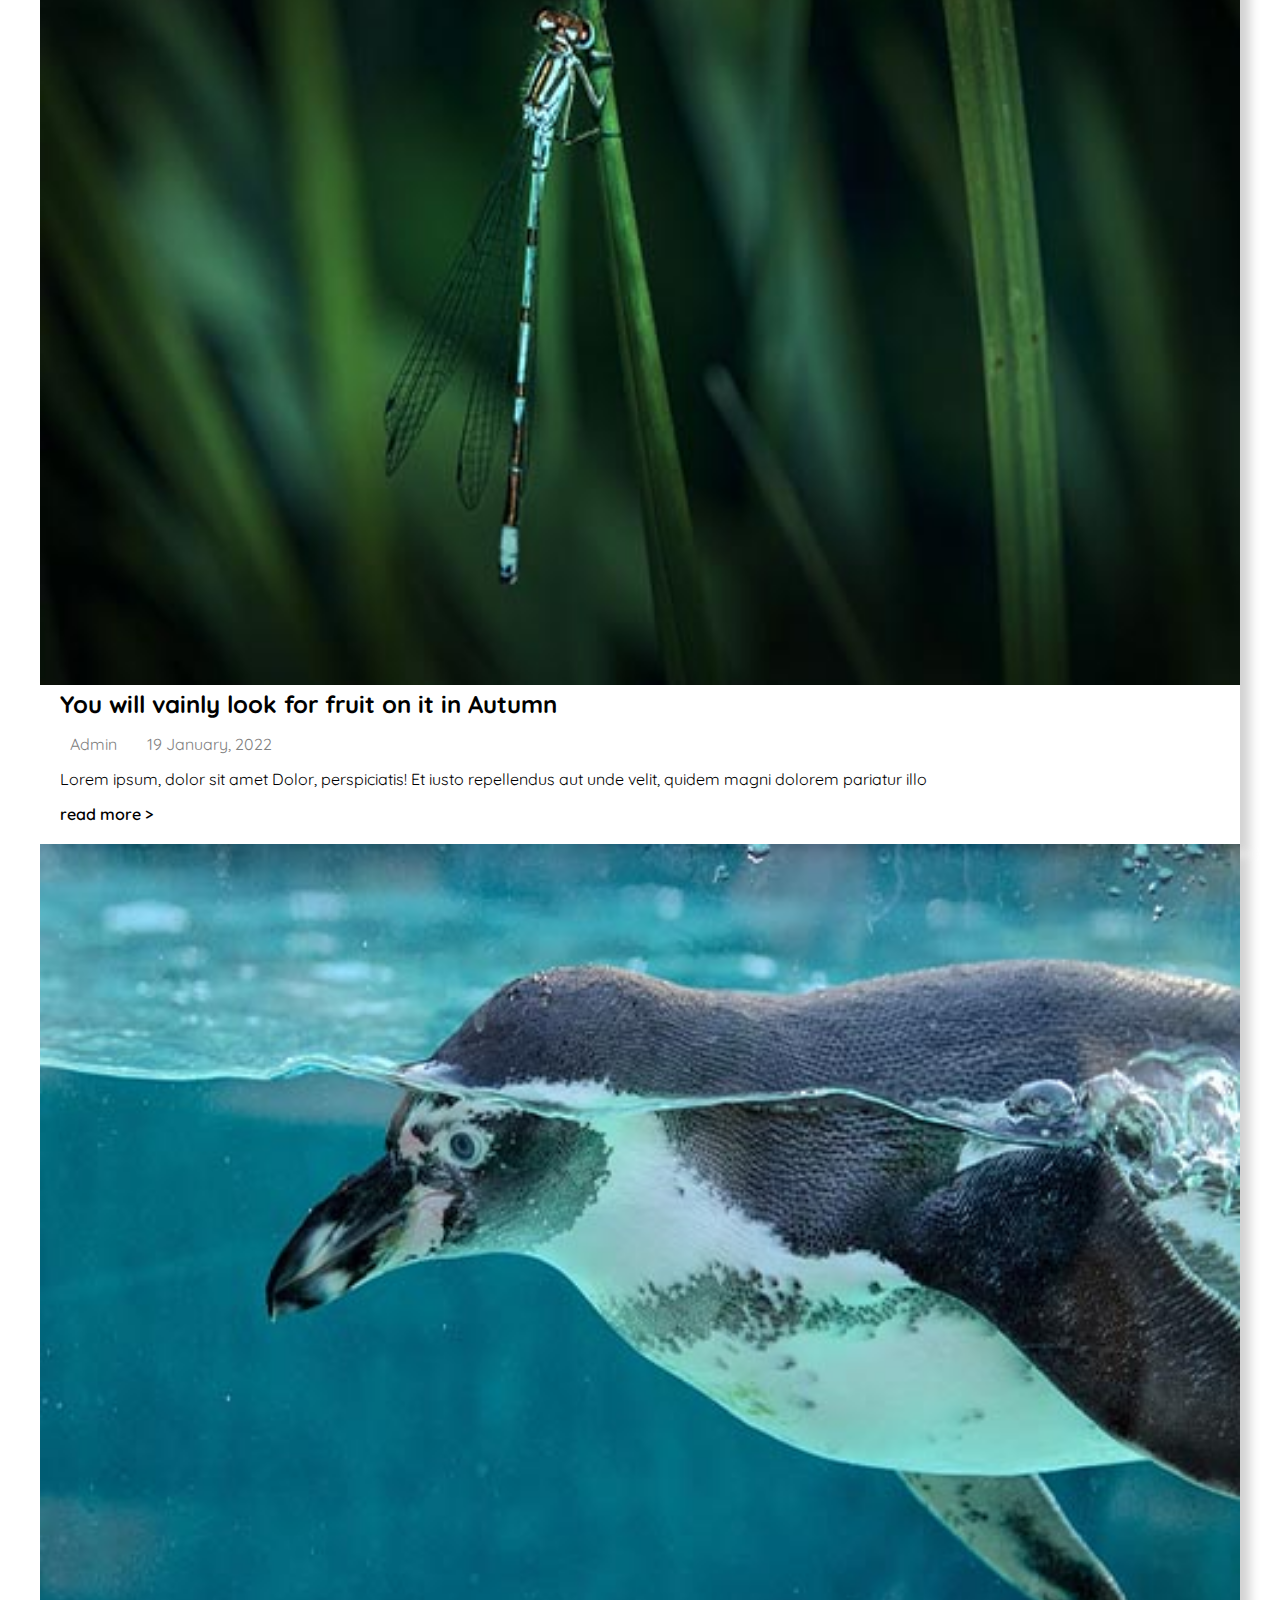
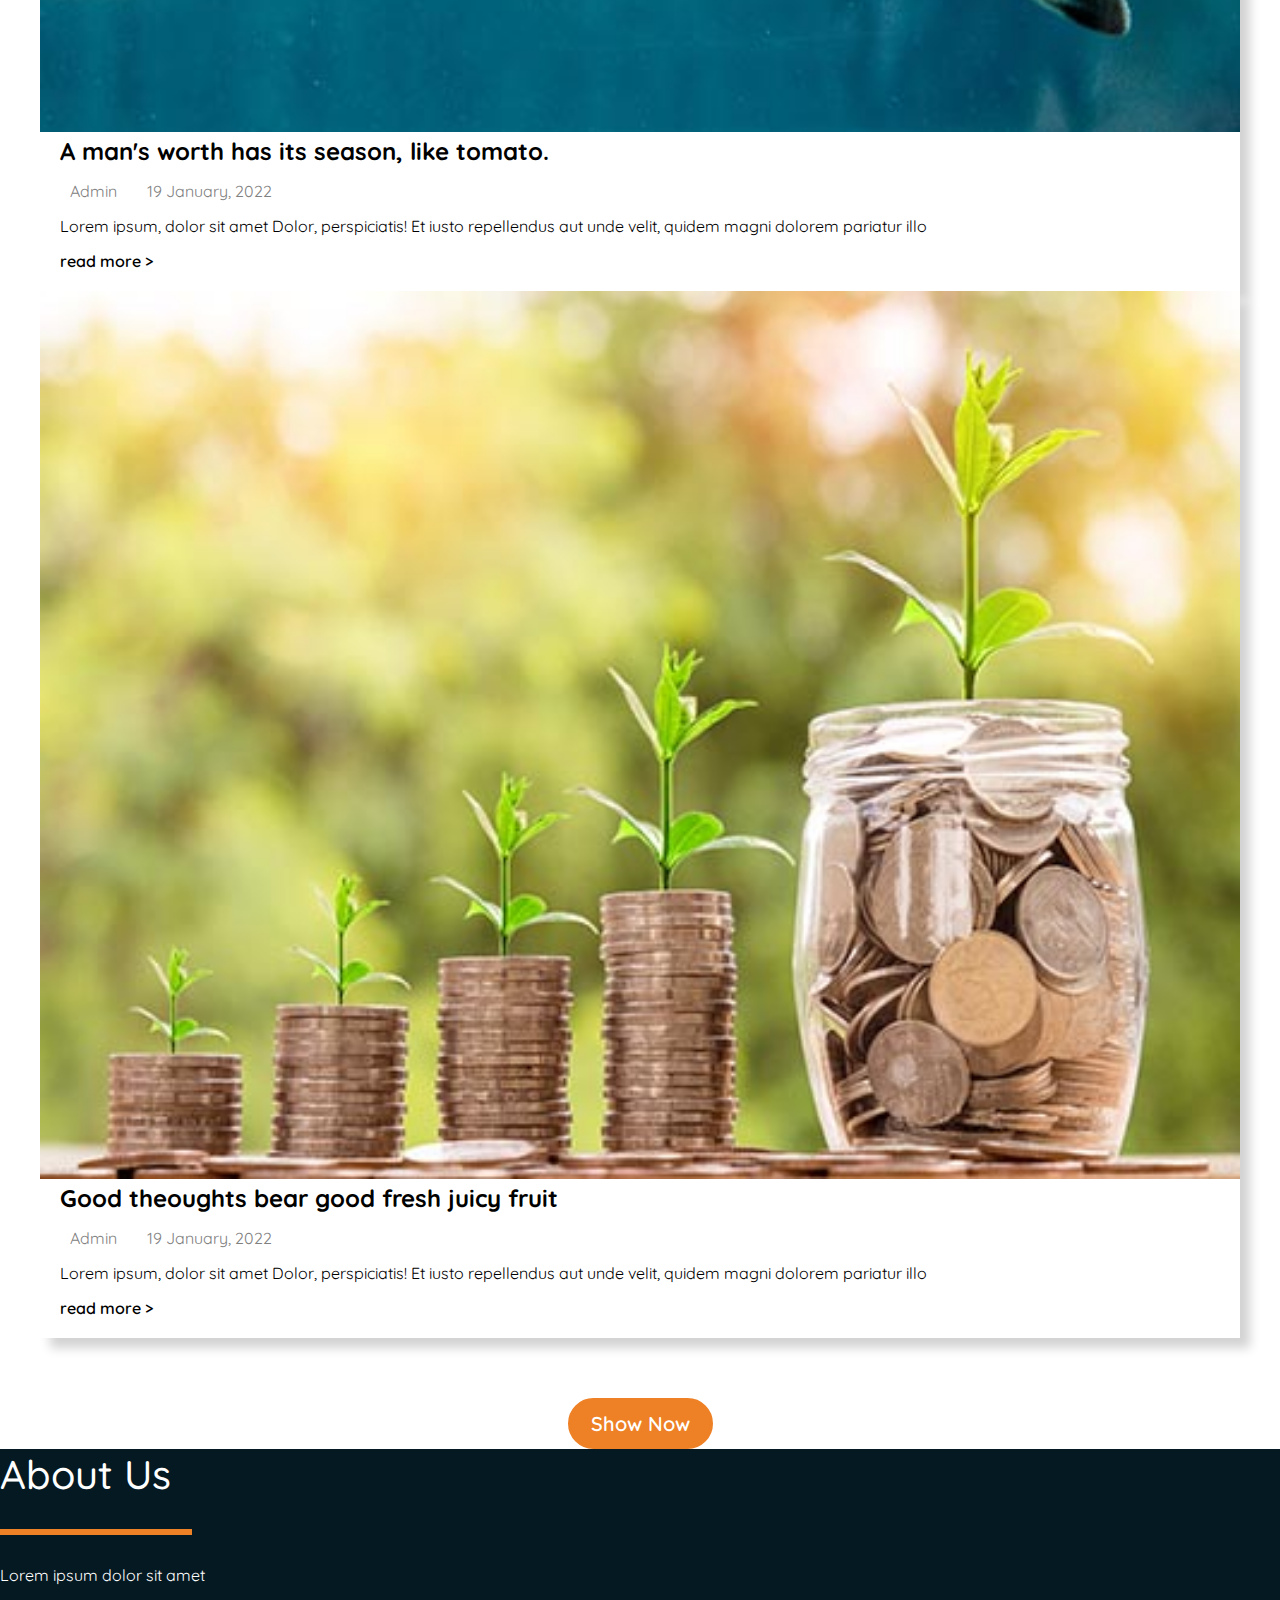
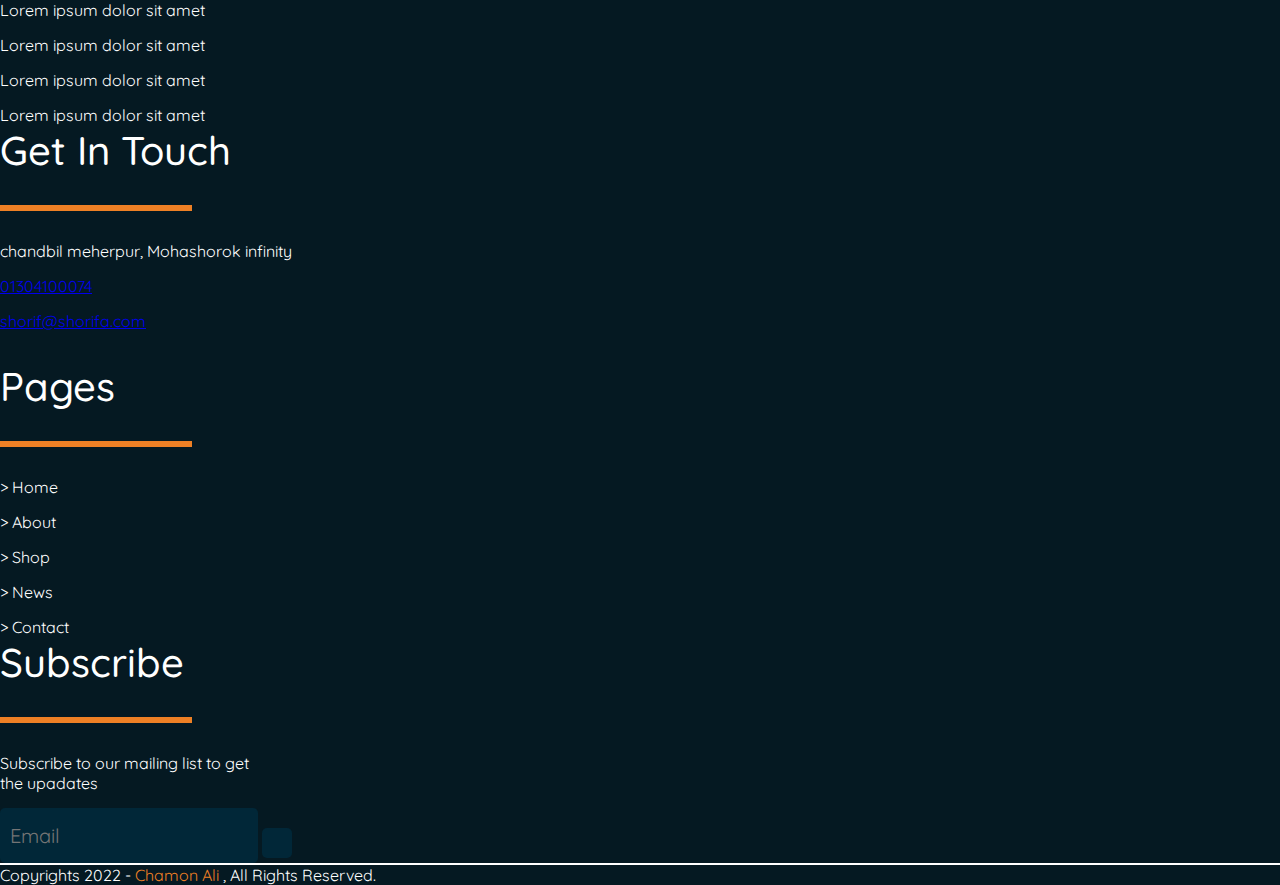
==== commit da162e8b: "tell, mail added" ====
--- a/index.html
+++ b/index.html
@@ -371,8 +371,8 @@
                 <hr class="footer-hr">
                 <div>
                     <p>chandbil meherpur, Mohashorok infinity</p>
-                    <p>+984912839812829</p>
-                    <p>shorif@shorifa.com</p>
+                    <p><a href="tel:01304100074" class="">01304100074</a></p>
+                    <p><a href="mailto:sheikhchamon9@gmail.com? subject = subject text">shorif@shorifa.com</a></p>
                     <p></p>
                     <p></p>
                 </div>
